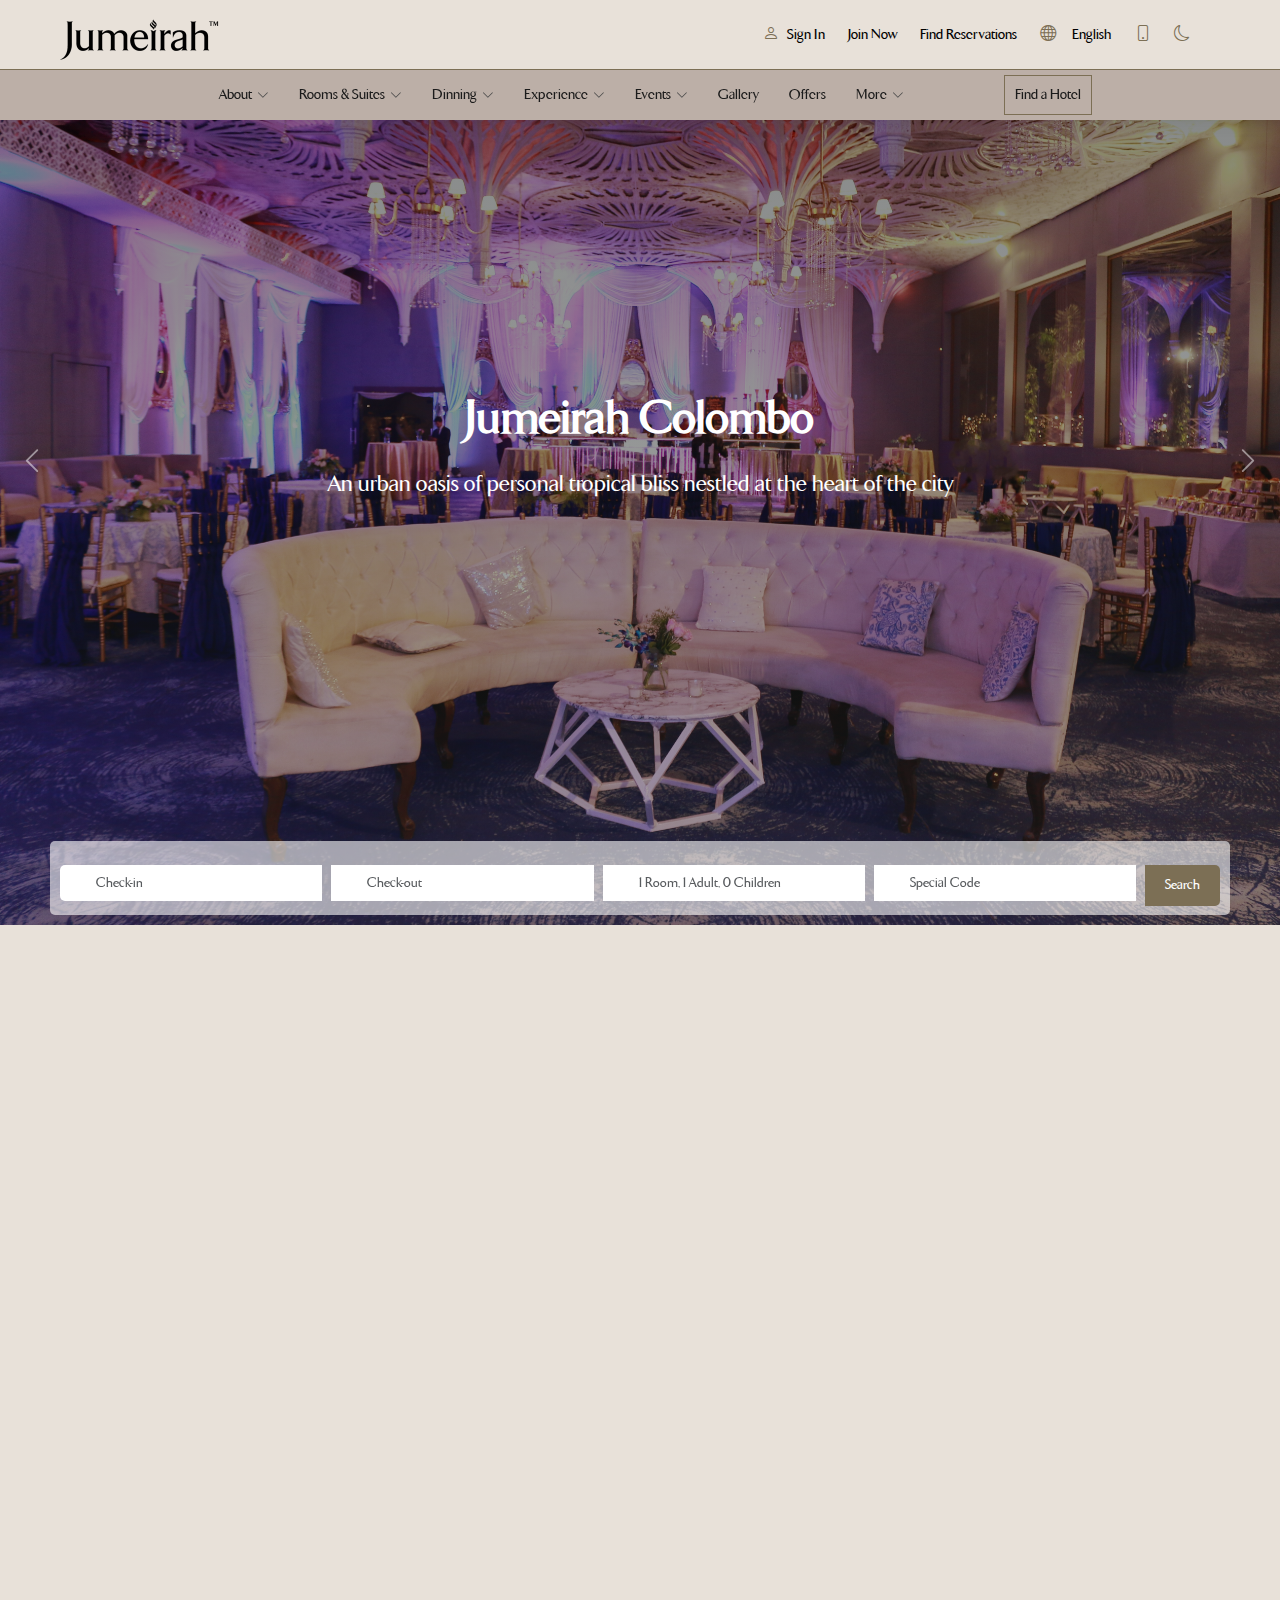
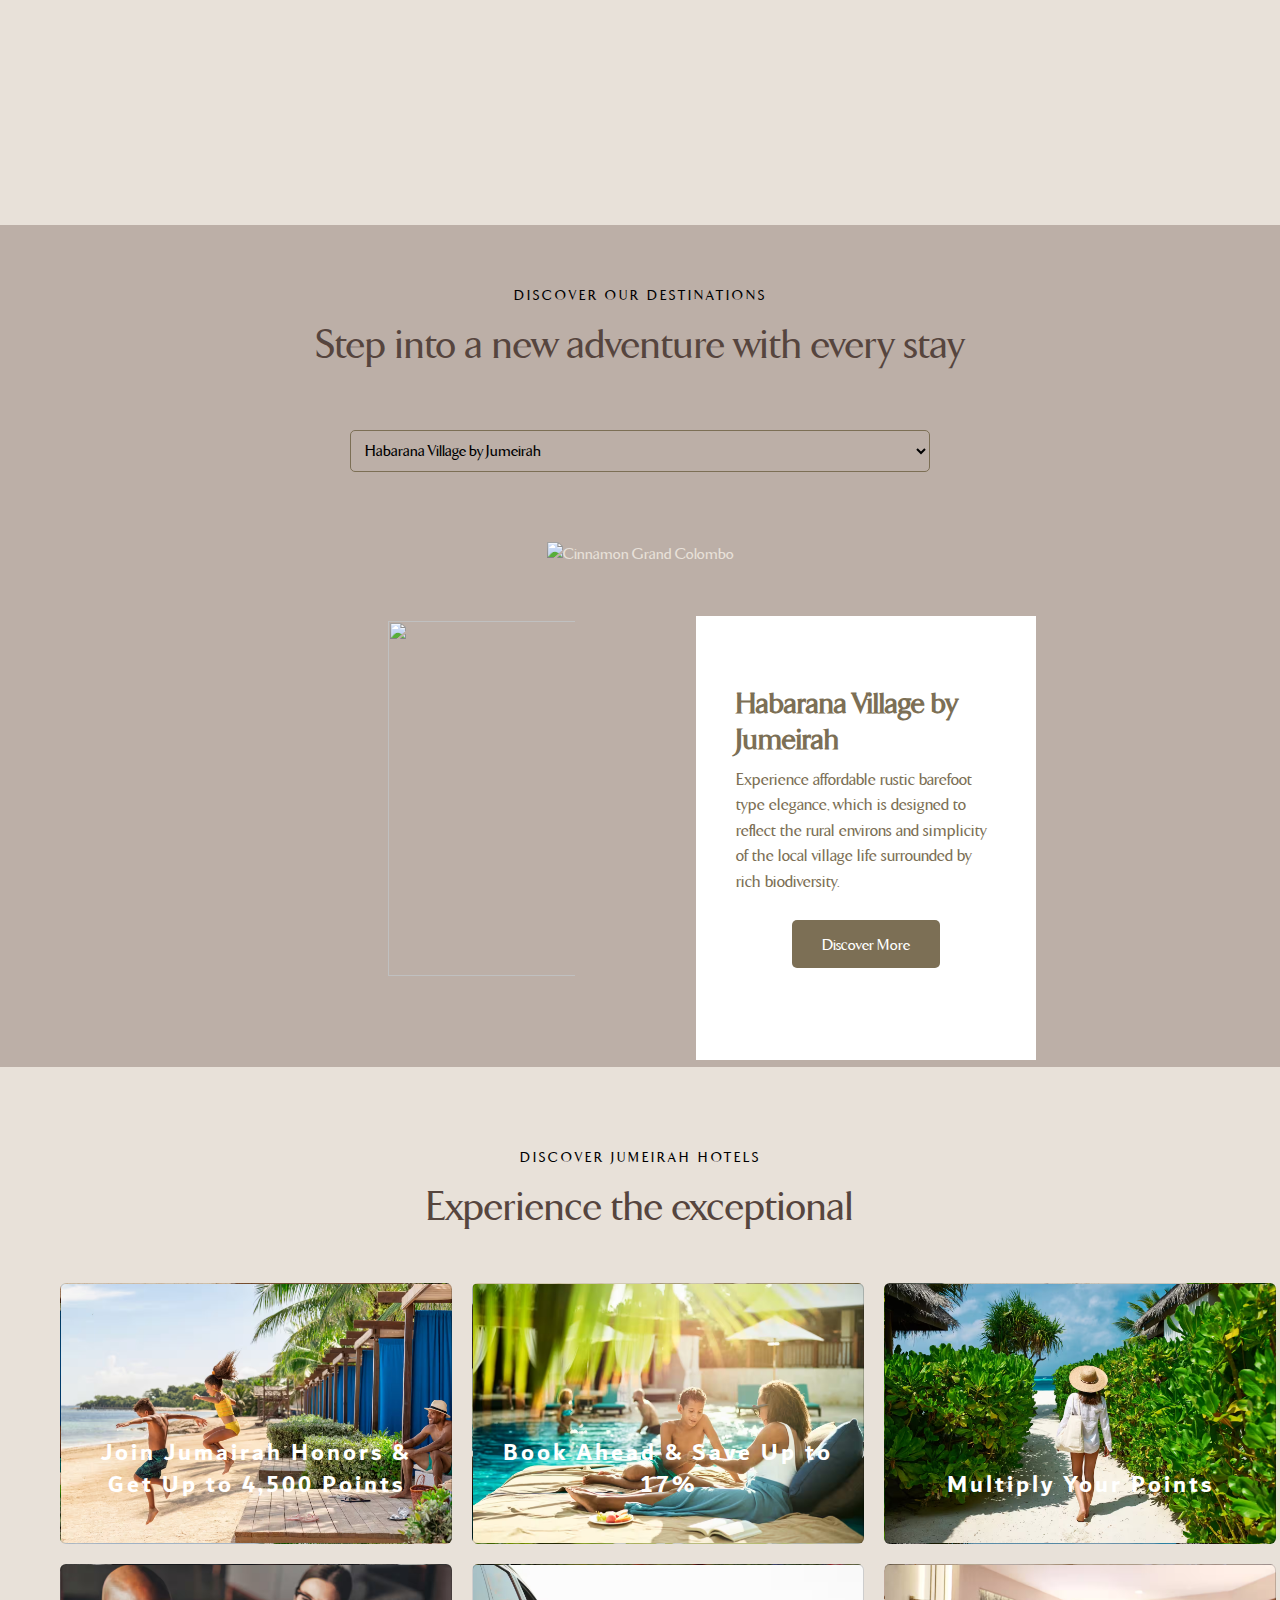
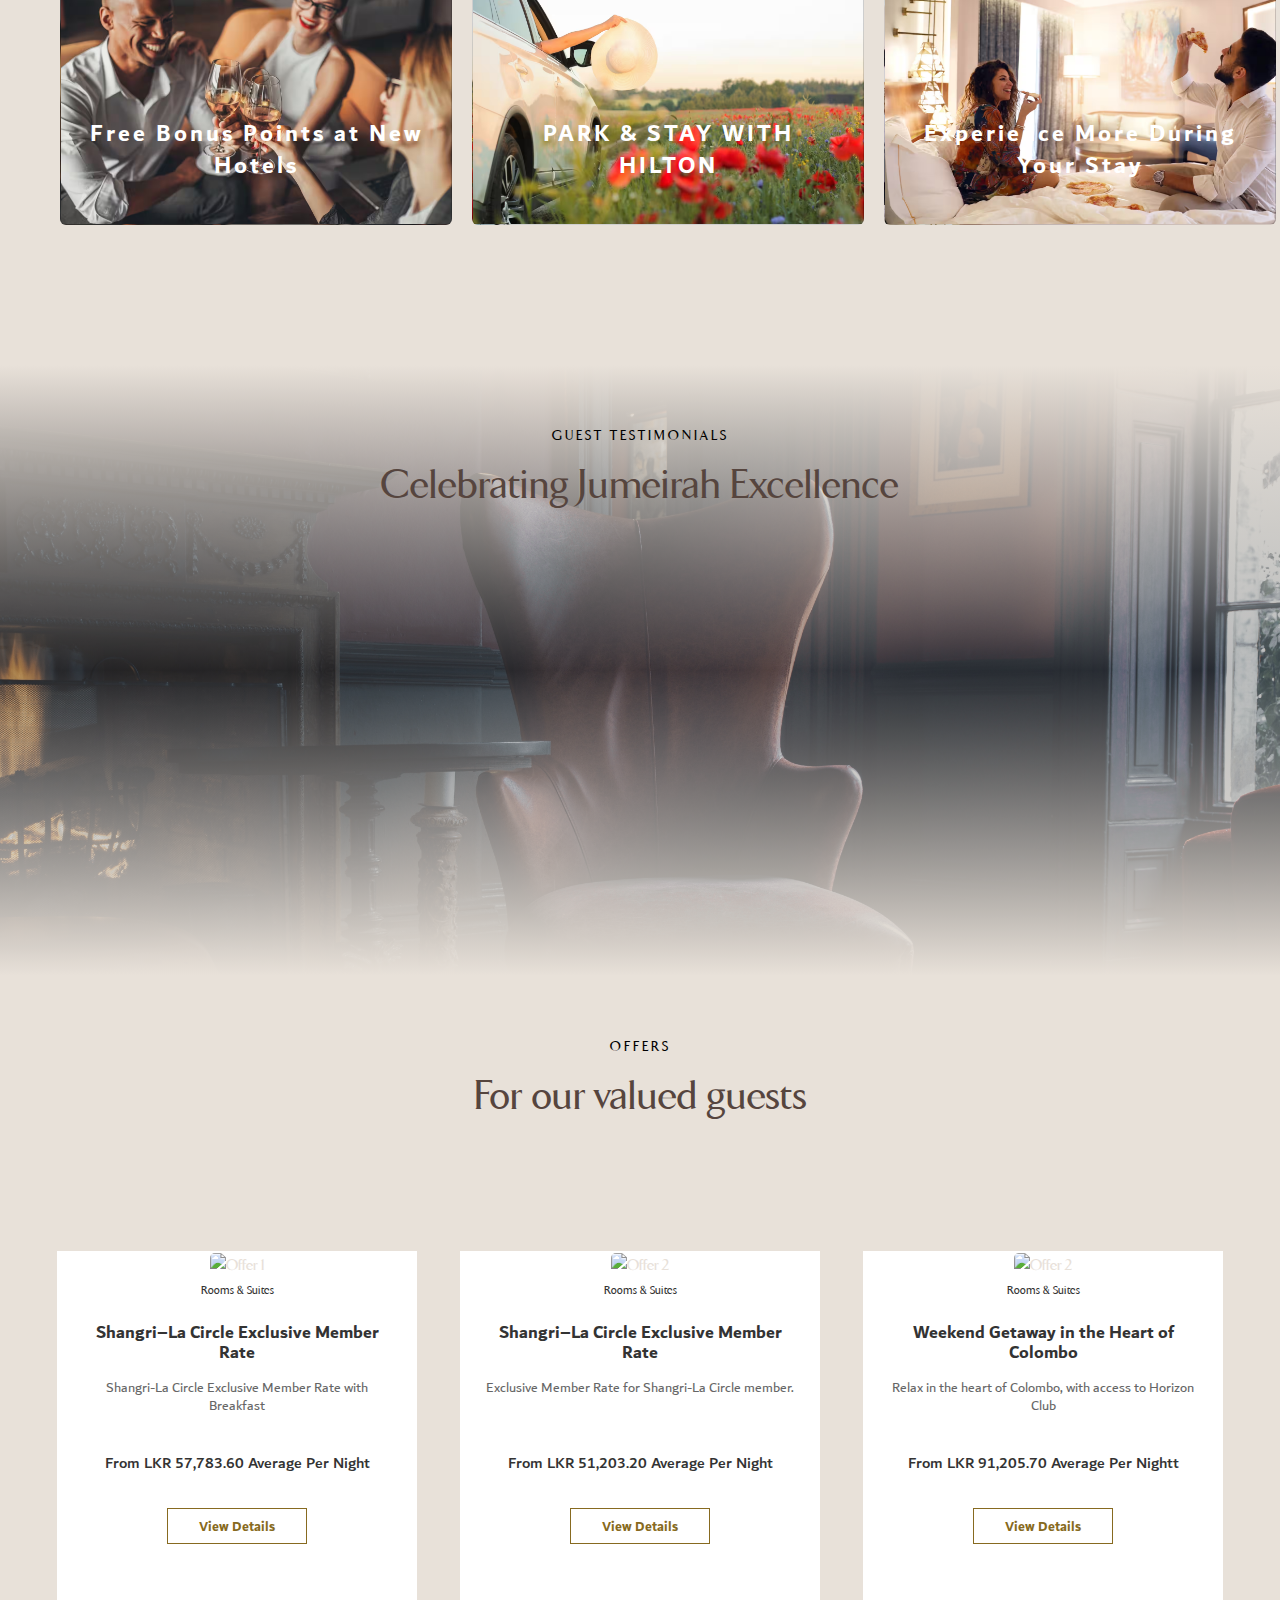
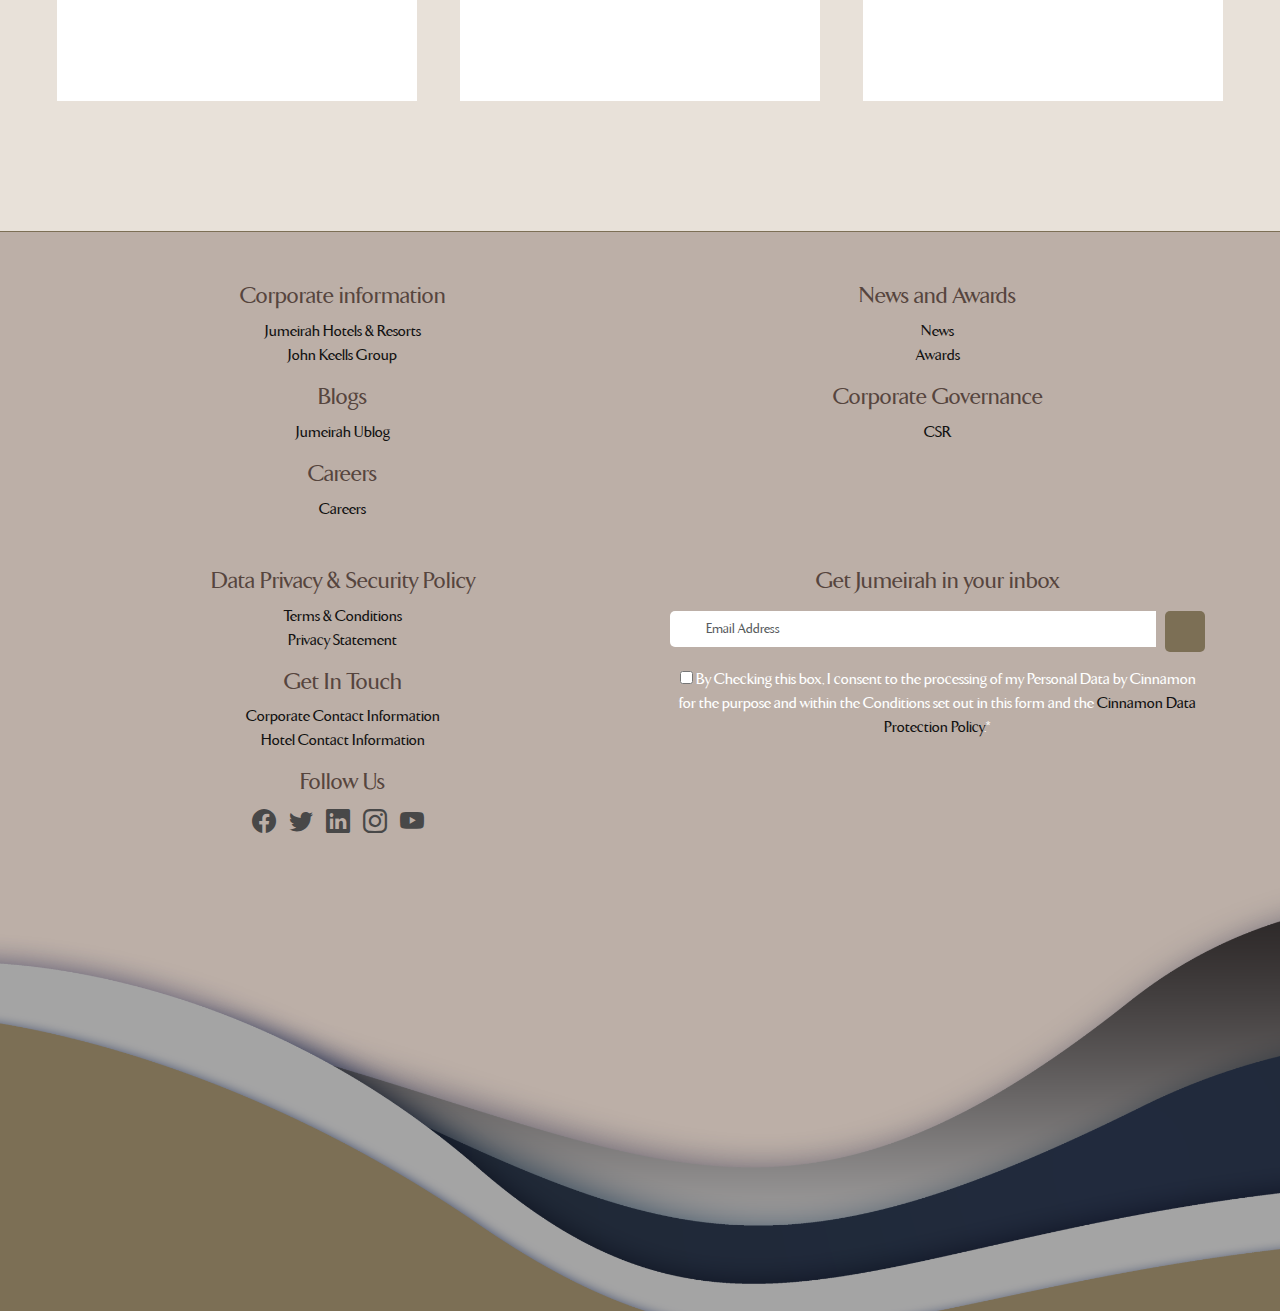
==== index.html @ ce2b1442 "add files" ====
<!DOCTYPE html>
<html lang="en">

<head>
  <meta charset="utf-8">
  <meta content="width=device-width, initial-scale=1.0" name="viewport">

  <title>Jumeira | Luxury Hotel</title>
  

 
  <link href="assets/img/favicon.png" rel="icon-jumeirah">
  

  <!-- Fonts -->
  <link href="https://fonts.googleapis.com/css?family=Open+Sans:300,300i,400,400i,600,600i,700,700i|Raleway:300,300i,400,400i,600,600i,700,700i,900" rel="stylesheet">

  <!-- CSS Files -->
  <link href="assets/vendor/aos/aos.css" rel="stylesheet">
  <link href="assets/vendor/bootstrap/css/bootstrap.min.css" rel="stylesheet">
  <link href="assets/vendor/bootstrap-icons/bootstrap-icons.css" rel="stylesheet">
  <link href="assets/vendor/boxicons/css/boxicons.min.css" rel="stylesheet">
  <link href="assets/vendor/swiper/swiper-bundle.min.css" rel="stylesheet">

  <!-- Main CSS File -->
  <link href="assets/css/style.css" rel="stylesheet">

  
</head>

<body>

  <!-- ======= Top Bar ======= -->
  <section id="topbar" class="d-flex align-items-center">
    <div class="container d-flex justify-content-center justify-content-md-between">
      <div class="contact-info d-flex align-items-center">
       <a href="index.html" class="image"><img src="assets/img/logo.png" alt="" class="img-fluid"></a>
        
      </div>
      <div class="nav-links ">
        <a href="#" class="signin"><i class="bi bi-person"></i>&nbsp;Sign In</a>
        <a href="#" class="join">Join Now</a>
        <a href="#" class="find">Find Reservations</a>
        <a href="#" class="english"><i class="bi bi-globe"></i>&nbsp;&nbsp;English</a>
        <a href="#" class="english"><i class="bi bi-phone"></i></a>
        <a href="../Xiteb task/black/index.html" class="night-theme"><i class="bi bi-moon"></i></a>
      </div>
    </div>
  </section>



  <!-- ======= Header ======= -->
  <header id="header" class="d-flex align-items-center">
    <div class="container d-flex align-items-center">
      <nav id="navbar" class="navbar">
        <ul>
          <li class="dropdown"><a href="#"><span>About</span> <i class="bi bi-chevron-down"></i></a>
            <ul>
              <li><a href="#">Overview</a></li>
              <li><a href="#">Explore Colombo</a></li>
              <li><a href="#">Services & Facilities</a></li>
              <li><a href="#">Map & Directions</a></li>
              
            </ul></li>
           
            <li class="dropdown"><a href="#"><span>Rooms & Suites</span> <i class="bi bi-chevron-down"></i></a>
              <ul>
                <li><a href="#">Deluxe Lake View</a></li>
                <li><a href="#">Deluxe Ocean View</a></li>
                <li><a href="#">Premier Balcony</a></li>
                <li><a href="#">Deluxe Lake View</a></li>
                <li><a href="#">Executive Suites</a></li>
                <li><a href="#">Specialty Suites</a></li>
                
              </ul></li>
            <li class="dropdown"><a href="#"><span>Dinning</span> <i class="bi bi-chevron-down"></i></a>
                <ul>
                  <li><a href="#">Cake Temptations by Shangri-La Colombo</a></li>
                  <li><a href="#">Shang Palace</a></li>
                  <li><a href="#">Capital Bar & Grill</a></li>
                  <li><a href="#">Central café</a></li>
                  <li><a href="#">Sapphyr Lounge</a></li>
                </ul></li>
              <li class="dropdown"><a href="#"><span>Experience</span> <i class="bi bi-chevron-down"></i></a>
                  <ul>
                    <li><a href="#"> Overview</a></li>
                    <li><a href="#">Adventure Zone</a></li>
                    <li><a href="#">Celebrations</a></li>
                    <li><a href="#">Health Club</a></li>
                    <li><a href="#">Chi, The Spa</a></li>
                  </ul></li>
                <li class="dropdown"><a href="#"><span>Events</span> <i class="bi bi-chevron-down"></i></a>
                    <ul>
                      <li><a href="#">Overview</a></li>
                      <li><a href="#">Experience It</a></li>
                      <li><a href="#">Outside Catering</a></li>
                      <li><a href="#"> Request For Proposal</a></li>
                      <li><a href="#">  Coworking Space</a></li>
                    </ul></li>
                <li><a class="nav-link" href="#">Gallery</a></li>
                <li><a class="nav-link" href="#">Offers</a></li>
                <li class="dropdown"><a href="#"><span>More</span> <i class="bi bi-chevron-down"></i></a>
                    <ul>
                     <li><a href="#">Apartments</a></li>
                     <li><a href="#">Learn more</a></li>
                     
                </ul></li>
          
            <li><a class="button">Find a Hotel</a></li>
          
          
        
        <i class="bi bi-list mobile-nav-toggle"></i>
      </nav>
      <!-- .navbar -->
     
    </div>
  </header><!-- End Header -->

  <!-- ======= Hero Section ======= -->
  <section id="hero">
    <div class="hero-container">
      <div id="heroCarousel" class="carousel slide carousel-fade" data-bs-ride="carousel" data-bs-interval="5000">

        <ol class="carousel-indicators" id="hero-carousel-indicators"></ol>

        <div class="carousel-inner" role="listbox">

          <!-- Slide 1 -->
          <div class="carousel-item active" style="background-image: url('assets/img/slide/slide-1.jpg');">
            <div class="carousel-container">
              <div class="carousel-content container">
                <h2 class="animate__animated animate__fadeInDown">Jumeirah Colombo <br> <span>An urban oasis of personal tropical bliss nestled at the heart of the city</span></h2>
              
              </div>
            </div>
          </div>

          <!-- Slide 2 -->
          <div class="carousel-item" style="background-image: url('assets/img/slide/slide-2.jpg');">
            <div class="carousel-container">
              <div class="carousel-content container">
                <h2 class="animate__animated animate__fadeInDown">Rooms & Suites</h2>
                
                
              
              </div>
            </div>
          </div>

          <!-- Slide 3 -->
          <div class="carousel-item" style="background-image: url('assets/img/slide/slide-3.jpg');">
            <div class="carousel-container">
              <div class="carousel-content container">
                <h2 class="animate__animated animate__fadeInDown">Jumeirah Palace</h2>
              
               
              </div>
            </div>
          </div>
          <!-- Search Availability Form -->
          <div class="search-form-container">
            <form id="search-form" action="#" method="GET">
              <div class="input-group date" data-provide="datepicker">
                
                <input type="text" class="form-control" placeholder="Check-in">
                <input type="text" class="form-control" placeholder="Check-out">
                <input type="text" class="form-control" placeholder="1 Room, 1 Adult, 0 Children">
                <input type="text" class="form-control" placeholder="Special Code">
                <button type="submit" class="btn btn-primary">Search</button>
              </div>
            </form>
          </div>
        </div>



        <a class="carousel-control-prev" href="#heroCarousel" role="button" data-bs-slide="prev">
          <span class="carousel-control-prev-icon bi bi-chevron-left" aria-hidden="true"></span>
        </a>
        <a class="carousel-control-next" href="#heroCarousel" role="button" data-bs-slide="next">
          <span class="carousel-control-next-icon bi bi-chevron-right" aria-hidden="true"></span>
        </a>
        
      </div>
    </div>
  </section><!-- End Hero -->

  <main id="main">





<!-- ======= About Section ======= -->
<section id="about" class="about">

  <div class="container" data-aos="fade-up">
    <div class="row gx-0">

      <div class="col-lg-6 d-flex flex-column justify-content-center" data-aos="fade-up" data-aos-delay="200">
        <div class="content">
          <h3>WELCOME TO JUMEIRAH</h3>
          <h2 class="hello">Redifining Luxury</h2>
          <p>We’re leading luxury travel to something more emotional and inspiring. With our world-class hospitality and bold creative flair, we create moments that stay with our guests for years to come.</p>
        </div>
      </div>

      <div class="col-lg-6 d-flex justify-content-center align-items-center">
        <div class="slider-container">
          <div class="slider">
            <img src="../Xiteb task/assets/img/abslide1.avif" alt="Image 1">
            <img src="../Xiteb task/assets/img/abslide2.avif" alt="Image 2">
            <img src="../Xiteb task/assets/img/abslide3.avif" alt="Image 3">
          </div>
          <div class="slider-controls">
            <button class="prev-button"></button>
            <button class="next-button"></button>
          </div>
        </div>
      </div>
      
    </div>
  </div>
</section>

    


<!-- ======= Destination Section ======= -->
<section id="destination" class="destination">
      <div class="container our-destination">
        <div class="section-title">
          <h3>DISCOVER OUR DESTINATIONS</h3>
          <h2 class="aos-init aos-animate" data-aos="img-animation" data-aos-duration="1500">Step into a new adventure with every stay</h2>
        </div>
        <div class="row">
          
            <div class="select-hotel">
              <select id="select-hotel-dd" class="selectpicker">
                <option value="hotel-1">Habarana Village by Jumeirah</option>
                <option value="hotel-2">Jumeirah Dhonveli Maldives</option>
                <option value="hotel-3">Jumeirah Grand Maldives</option>
                <option value="hotel-4">Jumeirah Citadel Kandy</option>
                <option value="hotel-5">Jumeirah Lakeside Colombo</option>
              </select>
            </div>
          </div>
        </div>
      </div>
        
      <div class="destination-box MB30">

        
        <div class="destination-content" id="hotel-1-content" style="display: block">
          <div class="image-container">
            <img class="map" src="../Xiteb task/assets/img/srilanka.png">
            <img class="hotel-image" src="../Xiteb task/assets/img/h.jpg" alt="Cinnamon Grand Colombo">
            <div class="destination-card">
              <h5>Habarana Village by Jumeirah</h5>
              <p>Experience affordable rustic barefoot type elegance, which is designed to reflect the rural environs and simplicity of the local village life surrounded by rich biodiversity.</p>
              <a class="btn btn-default" href="https://www.cinnamonhotels.com/cinnamongrandcolombo">Discover More</a>
            </div>
          </div>
        </div>
        
        <div class="destination-content" id="hotel-2-content">
          <div class="image-container">
            <img class="map" src="../Xiteb task/assets/img/maldives.png">
            <img class="hotel-image" src="../Xiteb task/assets/img/h2.jpg" alt="Cinnamon Grand Colombo">
            <div class="destination-card">
              <h5>Jumeirah Dhonveli Maldives</h5>
              <p>Dive into the most candid experience with the ocean at our house reef with an awe-inspiring diversity of underwater life.</p>
              <a class="btn btn-default" href="https://www.cinnamonhotels.com/cinnamongrandcolombo">Discover More</a>
            </div>
          </div>
        </div>
        
        
       
        <div class="destination-content" id="hotel-3-content">
          <div class="image-container">
            <img class="map" src="../Xiteb task/assets/img/maldives.png">
            <img class="hotel-image" src="../Xiteb task/assets/img/h1.jpg" alt="Cinnamon Grand Colombo">
            <div class="destination-card">
              <h5>Jumeirah Grand Maldives</h5>
              <p>Discover pure serenity in the Maldives at Jumeirah Grand. Indulge in world-class spa treatments and relish gourmet cuisine amid breathtaking landscapes.</p>
              <a class="btn btn-default" href="https://www.cinnamonhotels.com/cinnamongrandcolombo">Discover More</a>
            </div>
          </div>
        </div>
          
        <div class="destination-content" id="hotel-4-content">
          <div class="image-container">
            <img class="map" src="../Xiteb task/assets/img/srilanka.png">
            <img class="hotel-image" src="../Xiteb task/assets/img/h3.jpg" alt="Cinnamon Grand Colombo">
            <div class="destination-card">
              <h5>Jumeirah Citadel Kandy</h5>
              <p> Step back in time at Jumeirah Citadel Kandy, Sri Lanka. Experience regal elegance in the heart of the ancient city, surrounded by lush landscapes.</p>
              <a class="btn btn-default" href="https://www.cinnamonhotels.com/cinnamongrandcolombo">Discover More</a>
            </div>
          </div>
        </div>
          
        <div class="destination-content" id="hotel-5-content">
          <div class="image-container">
            <img class="map" src="../Xiteb task/assets/img/srilanka.png">
            <img class="hotel-image" src="../Xiteb task/assets/img/h5.jpg" alt="Cinnamon Grand Colombo">
            <div class="destination-card">
              <h5>Jumeirah Lakeside Colombo</h5>
              <p> Experience contemporary luxury in Colombo at Jumeirah Lakeside. A fusion of modernity and Sri Lankan charm awaits, with panoramic lake views.</p>
              <a class="btn btn-default" href="https://www.cinnamonhotels.com/cinnamongrandcolombo">Discover More</a>
            </div>
          </div>
        </div>
    

    


    <!-- ======= Experience Section ======= -->
    <section class="summertime-section">
      <div class="container">
        <div class="section-title">
          <h3>DISCOVER JUMEIRAH HOTELS</h3>
        <h2 class="aos-init aos-animate" data-aos="img-animation" data-aos-duration="1500">Experience the exceptional</h2>
          <div class="summer-grid">
              <div class="card card1">
                  <div class="card-content">
                    <h3 class="summer-title">Join Jumairah Honors & Get Up to 4,500 Points</h3>
                  </div>
              </div>

              <div class="card card2">
                <div class="card-content">
                  <h3 class="summer-title">Book Ahead & Save Up to 17%</h3>
                </div>
            </div>

            <div class="card card3">
              <div class="card-content">
                <h3 class="summer-title">Multiply Your Points</h3>
              </div>
          </div>

          <div class="card card4">
            <div class="card-content">
              <h3 class="summer-title">Free Bonus Points at New Hotels</h3>
            </div>
        </div>

        <div class="card card5">
          <div class="card-content">
            <h3 class="summer-title">PARK & STAY WITH HILTON</h3>
          </div>
      </div>

      <div class="card card6">
        <div class="card-content">
          <h3 class="summer-title">Experience More During Your Stay</h3>
        </div>
    </div>
  </div>
      </div>
  </section>
  <!-- End Experience Section -->

 <!-- Testimonial Section -->
  <section id="testimonials" class="testimonials">
    <div class="container position-relative">
      <div class="section-title">
        <h3> GUEST TESTIMONIALS</h3>
        <h2 class="aos-init aos-animate" data-aos="img-animation" data-aos-duration="1500">Celebrating Jumeirah Excellence</h2>
      </div>
      <div class="testimonials-slider swiper" data-aos="fade-up" data-aos-delay="100">
        <div class="swiper-wrapper">

          <div class="swiper-slide">
            <div class="testimonial-item">
              <p>
                <i class="bx bxs-quote-alt-left quote-icon-left"></i>
                My partner and I chose Jumeirah Hotel in the Maldives for a romantic escape, and it was pure bliss. The overwater villas provided the perfect setting for intimacy and relaxation. We spent our days snorkeling among vibrant coral reefs and our evenings stargazing from our private deck.

                The resort's attention to detail was exceptional. From surprise champagne and chocolates in our villa to private beachside dinners, every moment was infused with romance. The staff's warm and discreet service ensured we felt completely pampered.
                
                Jumeirah Hotel in the Maldives is a sanctuary for couples in love. We left with cherished memories and a promise to return.
                <i class="bx bxs-quote-alt-right quote-icon-right"></i>
              </p>
              <h3>Sarah Anderson </h3>
            </div>
          </div><!-- End testimonial item -->

          <div class="swiper-slide">
            <div class="testimonial-item">
              <p>
                <i class="bx bxs-quote-alt-left quote-icon-left"></i>
                My stay at Jumeirah Hotel in Sri Lanka was an unparalleled tropical experience. Nestled along the pristine Sri Lankan coastline, the hotel's lush gardens and expansive beachfront create an oasis of natural beauty. What truly sets this hotel apart is the genuine warmth of the staff, who embody Sri Lanka's renowned hospitality.
                From sunrise yoga on the beach to sunset cocktails on the terrace, every moment was filled with wonder. The rooms are elegantly appointed, offering a perfect blend of comfort and luxury. Dining here was a revelation; the culinary team skillfully incorporated local flavors into each dish, making every meal a delightful journey through Sri Lankan cuisine.
                I left Jumeirah Hotel with a sense of tranquility and rejuvenation, promising myself a return to this hidden gem. Whether you seek adventure or relaxation, this hotel in Sri Lanka has it all.
                <i class="bx bxs-quote-alt-right quote-icon-right"></i>
              </p>
              <h3>David Patel  </h3>
            </div>
          </div><!-- End testimonial item -->


          <div class="swiper-slide">
            <div class="testimonial-item">
              <p>
                <i class="bx bxs-quote-alt-left quote-icon-left"></i>
                My recent stay at Jumeirah Hotel in Sri Lanka was an epicurean delight with breathtaking ocean views. Dining here was a revelation for my taste buds. The culinary team masterfully crafted dishes that showcased the freshest seafood and vibrant local flavors.
                Whether it was the fragrant spices of a traditional Sri Lankan curry or the exquisite sushi platters, each meal was a culinary journey. The backdrop of the endless ocean views from the restaurant windows only enhanced the experience.
                Jumeirah Hotel in Sri Lanka truly redefines fine dining. It's a place where gastronomy meets natural beauty, and I can't wait to return for another delectable adventure.
                <i class="bx bxs-quote-alt-right quote-icon-right"></i>
              </p>
              <h3>Emily Williams </h3>
            </div>
          </div><!-- End testimonial item -->


          <div class="swiper-slide">
            <div class="testimonial-item">
              <p>
                <i class="bx bxs-quote-alt-left quote-icon-left"></i>
                Jumeirah Hotel in the Maldives is a sanctuary of tranquility. From the moment I arrived, the serene atmosphere and breathtaking natural beauty washed away all my stress. The overwater accommodations, surrounded by the gentle lull of the ocean, provided a sense of complete relaxation.

                The spa treatments were a highlight of my stay. They offered a perfect balance of traditional and modern therapies, leaving me rejuvenated and refreshed. The attentive staff ensured my every need was met.
                
                If you seek a place to disconnect from the world and reconnect with yourself, Jumeirah Hotel in the Maldives is the ultimate destination.
                <i class="bx bxs-quote-alt-right quote-icon-right"></i>
              </p>
              <h3>Michael Johnson</h3>
            </div>
          </div><!-- End testimonial item -->


          <div class="swiper-slide">
            <div class="testimonial-item">
              <p>
                <i class="bx bxs-quote-alt-left quote-icon-left"></i>
                Choosing Jumeirah Hotel in Sri Lanka as our wedding venue was the best decision we ever made. The hotel's stunning beachfront served as the most picturesque backdrop for our ceremony, and the event planning team executed every detail flawlessly.

                Our guests were in awe of the breathtaking setting and the impeccable service. From the exquisite floral arrangements to the delectable wedding banquet, everything was beyond our wildest dreams. It was a wedding for the ages, and we'll forever cherish the memories created at Jumeirah Hotel.

                If you're planning a destination wedding that combines natural beauty with luxury and professionalism, Jumeirah Hotel in Sri Lanka is the perfect choice. Our special day was truly unforgettable, and we owe it all to this remarkable venu
                <i class="bx bxs-quote-alt-right quote-icon-right"></i>
              </p>
              <h3>Olivia Davis </h3>
            </div>
          </div><!-- End testimonial item -->


        </div>
        <div class="swiper-pagination"></div>
      </div>

    </div>
  </section><!-- End Testimonials Section -->
 

    <!-- offers Section -->
<section class="offers" id="offers">
  <div class="section-title">
    <h3>OFFERS</h3>
    <h2 class="aos-init aos-animate" data-aos="img-animation" data-aos-duration="1500">For our valued guests</h2>
  </div>
     <div class="offers-section">
      <div class="offer-card">
        <img src="../Xiteb task/assets/img/offer1.jpg" alt="Offer 1" class="offer-image">
        <div class="content-container">
        <div class="offer-small-title">Rooms & Suites</div>
        <div class="offer-title">Shangri–La Circle Exclusive Member Rate<br> with Breakfast</div>
        <div class="offer-description">Shangri-La Circle Exclusive Member Rate with Breakfast</div>
        <div class="offer-price">From LKR 57,783.60 Average Per Night</div>
        <a href="#" class="offer-link">View Details</a>
      </div>
      </div>

    <div class="offer-card">
      <img src="../Xiteb task/assets/img/offer2.jpg" alt="Offer 2" class="offer-image">
      <div class="content-container">
      <div class="offer-small-title">Rooms & Suites</div>
      <div class="offer-title">Shangri–La Circle Exclusive Member Rate</div>
        <div class="offer-description">Exclusive Member Rate for Shangri-La Circle member.</div>
        <div class="offer-price">From LKR 51,203.20 Average Per Night</div>
        <a href="#" class="offer-link">View Details</a>
      </div>
    </div>

    <div class="offer-card">
      <img src="../Xiteb task/assets/img/offer4.jpg" alt="Offer 2" class="offer-image">
      <div class="content-container"> 
      <div class="offer-small-title">Rooms & Suites</div>
      <div class="offer-title">Weekend Getaway in the Heart of Colombo</div>
        <div class="offer-description">Relax in the heart of Colombo, with access to Horizon Club</div>
        <div class="offer-price">From LKR 91,205.70 Average Per Nightt</div>
        <a href="#" class="offer-link">View Details</a>
    </div>
    </div>
    <!-- Add more offer cards here -->
  </div>
  </section>
  
  
  <footer class="footer" id="footer">
    <div class="full-width">
    <div class="footer-bg"></div>
   
    <div class="container">
      <div class="col-md-3">
  
     <h4 data-target="#corpInfo">Corporate information</h4>
          <ul class="list" id="corpInfo">
         <li><a href="">Jumeirah Hotels &amp; Resorts</a></li>
        <li><a href="" target="_blank" rel="noopener noreferrer">John Keells Group</a></li>
        </ul>
        
    
      <h4 data-target="#leaderTeam">Blogs</h4>
          <ul class="list" id="leaderTeam">
      <li><a href="" target="_blank" rel="noopener noreferrer">Jumeirah Ublog</a></li>
          </ul>
        
   
       <h4 data-target="#CareersFooter">Careers</h4>
          <ul class="list" id="CareersFooter">
         <li><a href="">Careers</a></li>
         </ul>
        
  
      </div>
      <div class="col-md-3">
  

       <h4 data-target="#CareersFooter">News and Awards</h4>
          <ul class="list" id="CareersFooter">
              <li><a href="">News</a></li>
               <li><a href="">Awards</a></li>
          </ul>
        
     
  
        <h4 data-target="#corporateGov">Corporate Governance</h4>
        <ul class="list" id="corporateGov">
                <li><a href="">CSR</a></li>
          </ul>
        
  
      </div>
      <div class="col-md-6">
  
    
  
     <h4 data-target="#corporateGov">Data Privacy &amp; Security Policy</h4>
          <ul class="list" id="corporateGov">
         <li><a href="">Terms &amp; Conditions</a></li>
         <li><a href="">Privacy Statement</a></li>
         </ul>
        
       
  
      <h4 data-target="#getInTouch">Get In Touch</h4>
          <ul class="list" id="getInTouch">
          <li><a href="">Corporate Contact Information</a></li>
         <li><a href="" target="_blank" rel="noopener noreferrer">Hotel Contact Information</a></li>
         </ul>
        
  
        <h4>Follow Us</h4>
        <ul class="list-inline">
            <li>
                <a target="_blank" rel="noopener noreferrer" href="">
                  <i class="bi bi-facebook"></i></a>
            </li>
            <li>
                <a target="_blank" rel="noopener noreferrer" href="">
                  <i class="bi bi-twitter"></i></a>
            </li>
            <li>
                <a target="_blank" rel="noopener noreferrer" href="">
                  <i class="bi bi-linkedin"></i></a>
            </li>
            <li>
                <a target="_blank" rel="noopener noreferrer" href="">
                  <i class="bi bi-instagram"></i></a>
            </li>
            <li>
                <a target="_blank" rel="noopener noreferrer" href="">
                  <i class="bi bi-youtube"></i></a>
            </li>
        </ul>
  
      </div>
      <div class="col-md-6">
        <h4>Get Jumeirah in your inbox</h4>
        <div class="input-group">
          <input type="text" id="email" class="form-control" placeholder="Email Address">
          <span class="input-group-btn">
            <button class="btn btn-default btn-footer" id="fooSubmit"><span><img src="../Xiteb task/assets/img/arrow-right.svg" height="20" alt=""></span></button>
          </span>
        </div>
  
        <small style="display: none; color: red" id="fooError">testing</small>
  
        <div class="checkbox custCheckbox">
          <label>
            <input id="terms" type="checkbox"> By Checking this box, I consent to the processing of my Personal Data by Cinnamon for the purpose and within the Conditions set out in this form and the <a href="https://www.cinnamonhotels.com/privacy-statement" target="_blank">Cinnamon Data Protection Policy</a>.*
          </label>
          <span class="checkmark"></span>
        </div>
      </div>
    </div>
  </div>
  </footer>
      

    
  </main><!-- End #main -->

  

  <!-- Vendor JS Files -->
  <script src="assets/vendor/purecounter/purecounter_vanilla.js"></script>
  <script src="assets/vendor/aos/aos.js"></script>
  <script src="assets/vendor/bootstrap/js/bootstrap.bundle.min.js"></script>
  <script src="assets/vendor/glightbox/js/glightbox.min.js"></script>
  <script src="assets/vendor/isotope-layout/isotope.pkgd.min.js"></script>
  <script src="assets/vendor/swiper/swiper-bundle.min.js"></script>
  <script src="assets/vendor/php-email-form/validate.js"></script>

  <!-- Template Main JS File -->
  <script src="assets/js/main.js"></script>

</body>

</html>
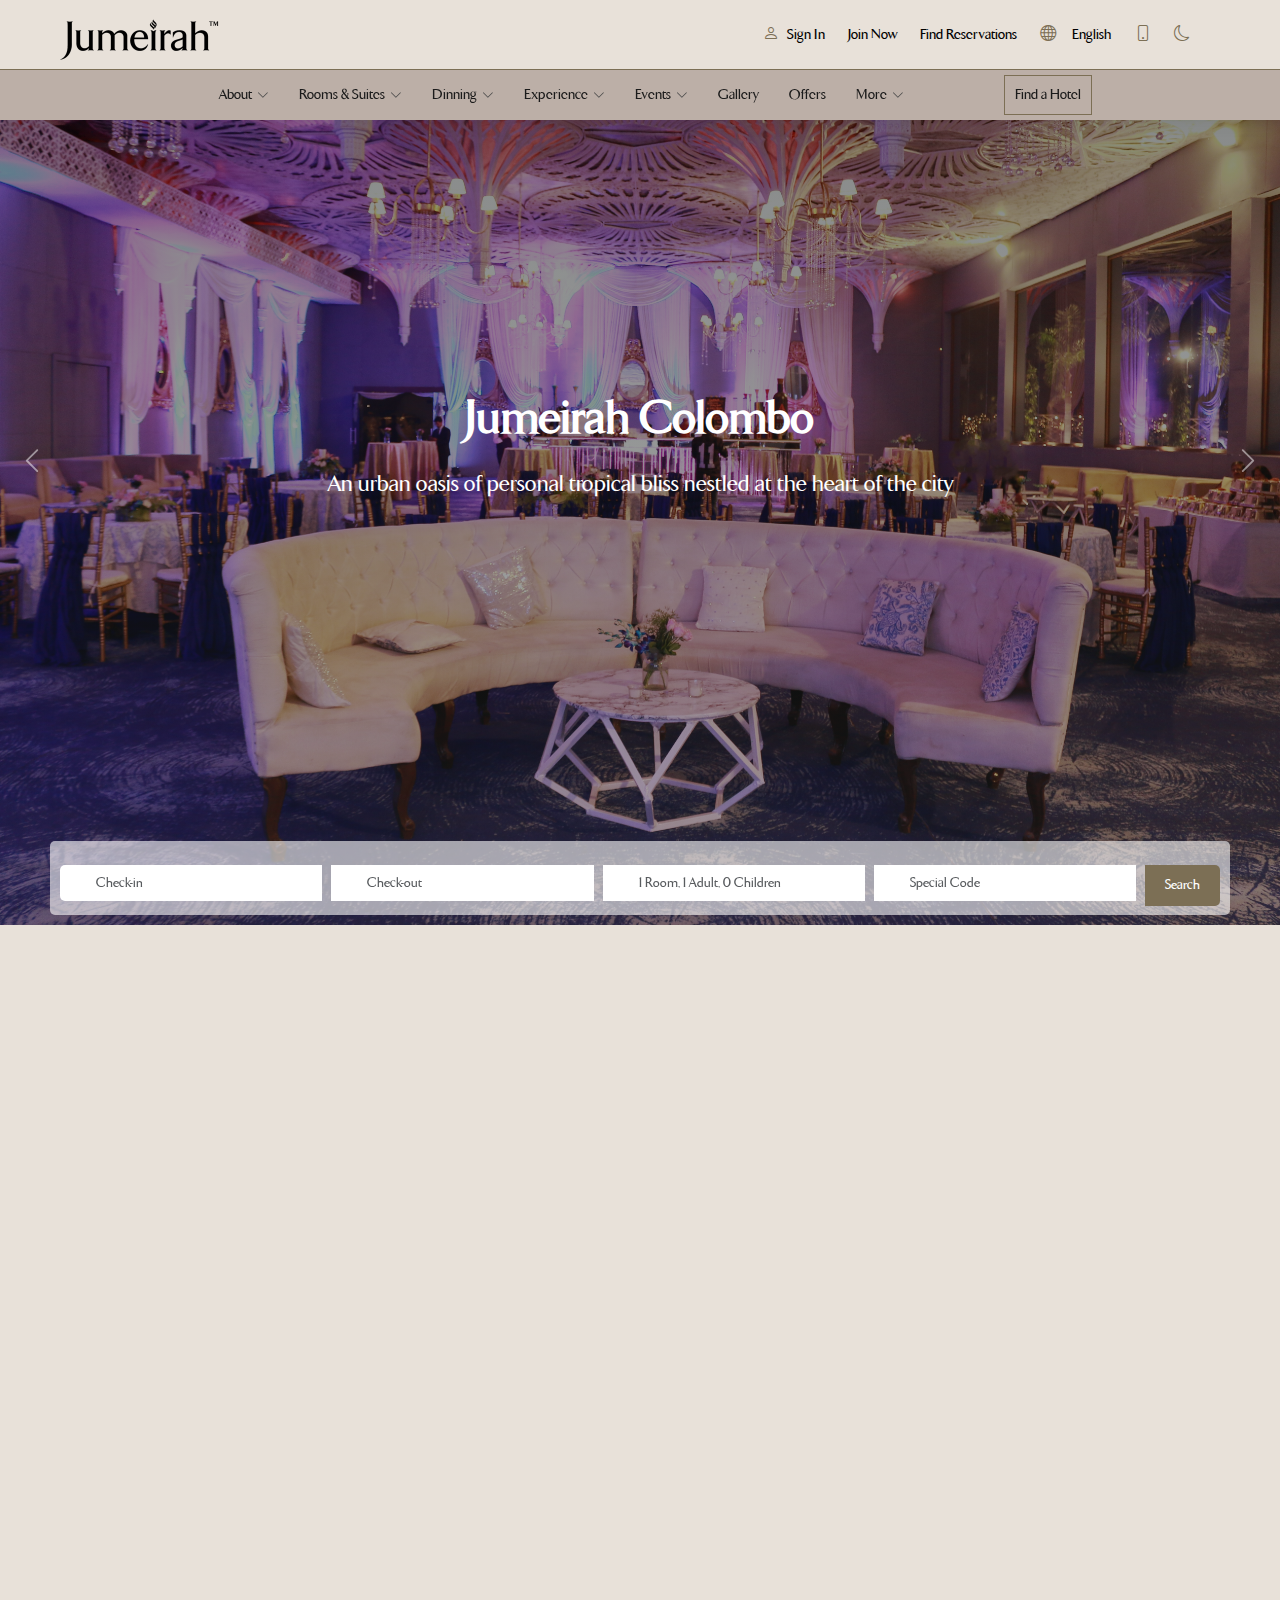
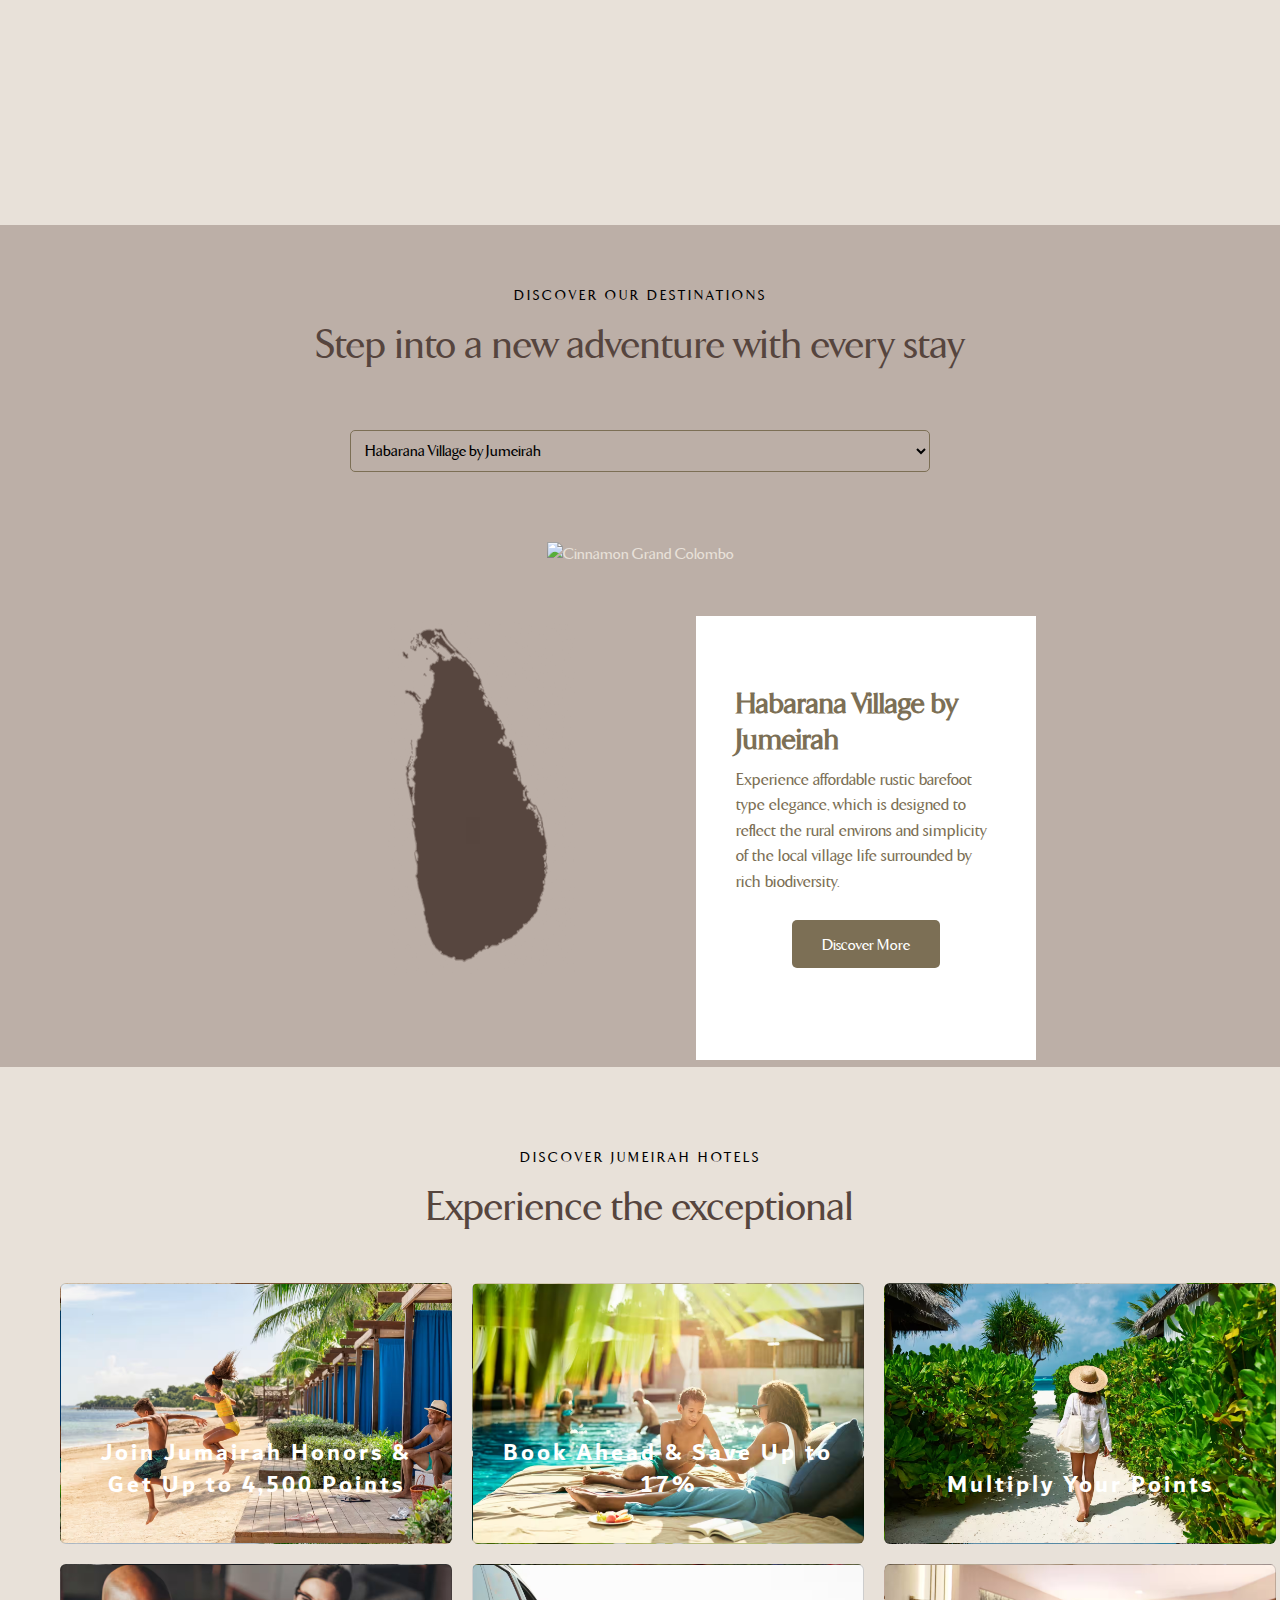
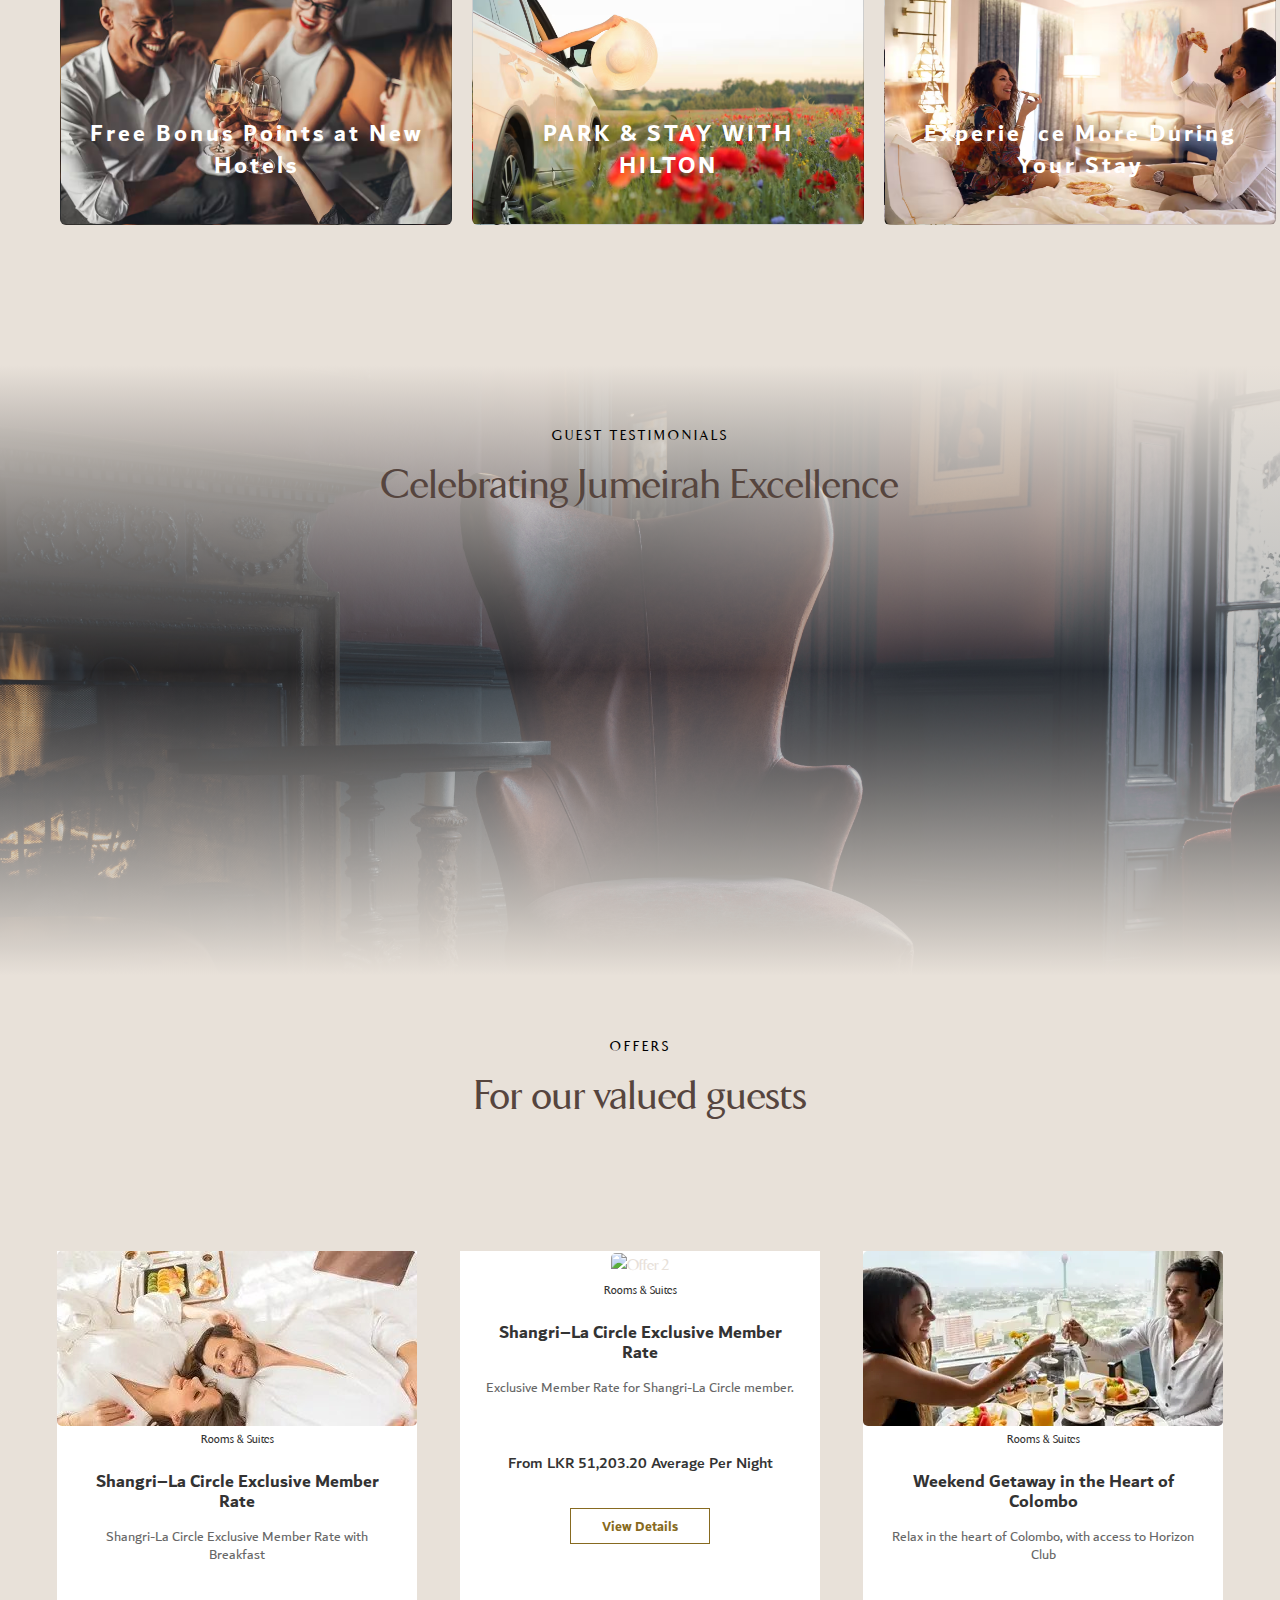
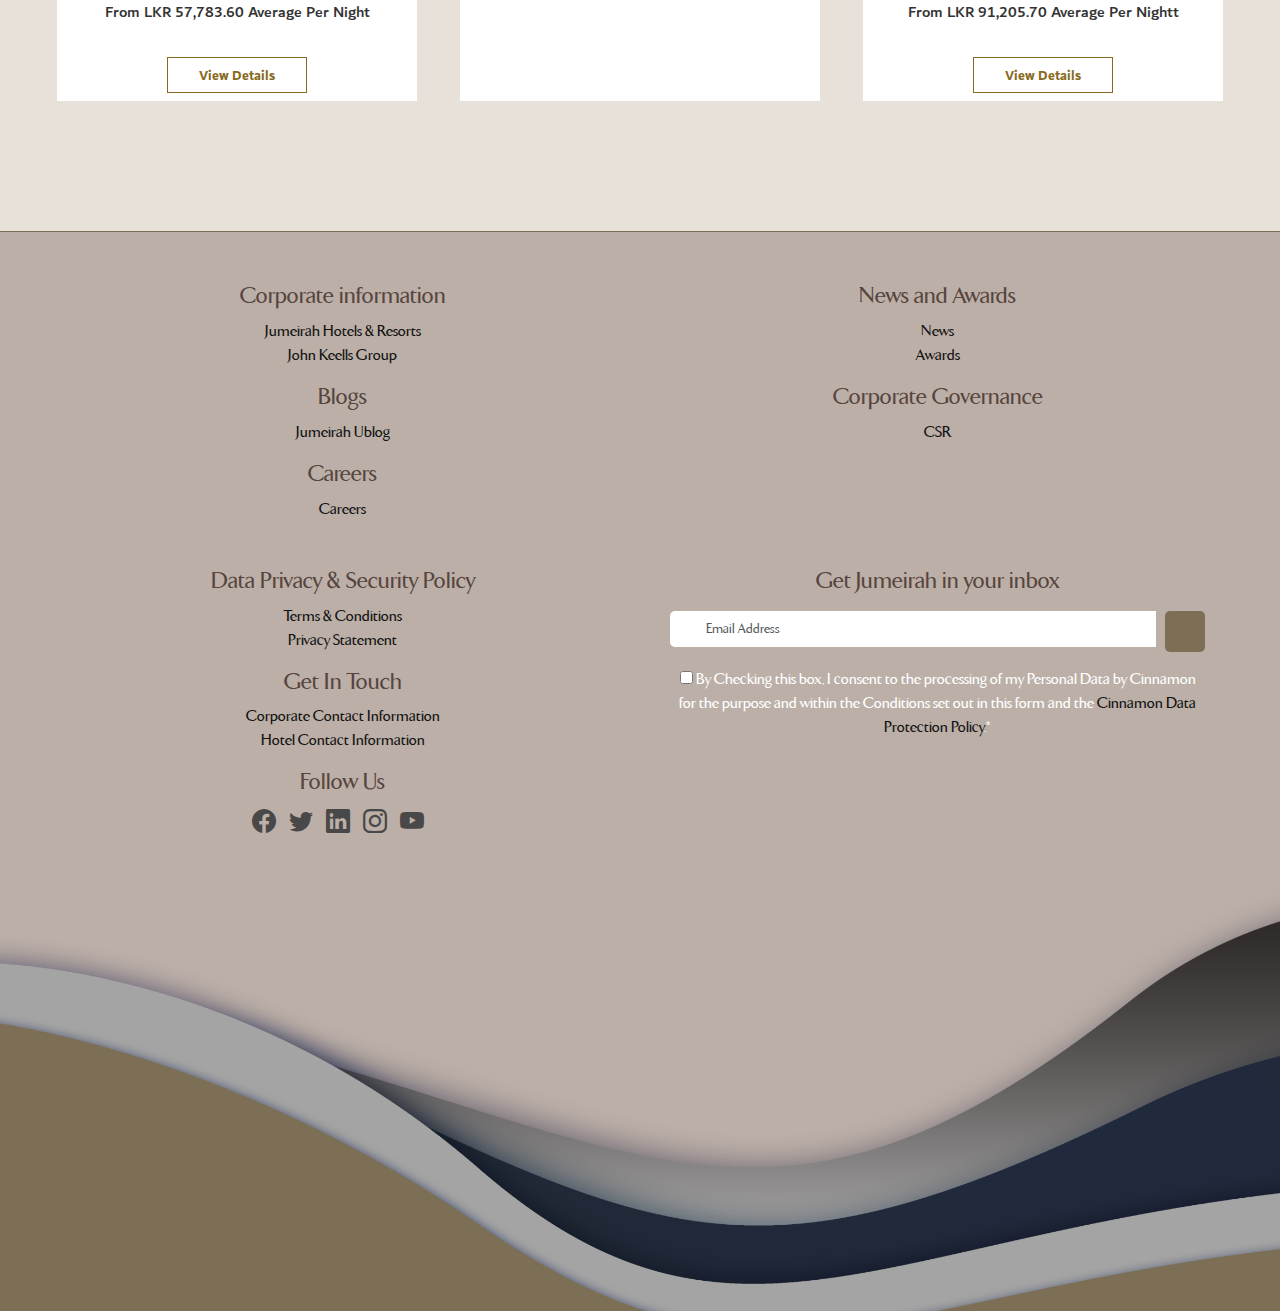
==== commit c5d76277: "index.html" ====
--- a/index.html
+++ b/index.html
@@ -210,9 +210,9 @@
       <div class="col-lg-6 d-flex justify-content-center align-items-center">
         <div class="slider-container">
           <div class="slider">
-            <img src="../Xiteb task/assets/img/abslide1.avif" alt="Image 1">
-            <img src="../Xiteb task/assets/img/abslide2.avif" alt="Image 2">
-            <img src="../Xiteb task/assets/img/abslide3.avif" alt="Image 3">
+            <img src="../assets/img/abslide1.avif" alt="Image 1">
+            <img src="../assets/img/abslide2.avif" alt="Image 2">
+            <img src="../assets/img/abslide3.avif" alt="Image 3">
           </div>
           <div class="slider-controls">
             <button class="prev-button"></button>
@@ -255,8 +255,8 @@
         
         <div class="destination-content" id="hotel-1-content" style="display: block">
           <div class="image-container">
-            <img class="map" src="../Xiteb task/assets/img/srilanka.png">
-            <img class="hotel-image" src="../Xiteb task/assets/img/h.jpg" alt="Cinnamon Grand Colombo">
+            <img class="map" src="../assets/img/srilanka.png">
+            <img class="hotel-image" src="../assets/img/h.jpg" alt="Cinnamon Grand Colombo">
             <div class="destination-card">
               <h5>Habarana Village by Jumeirah</h5>
               <p>Experience affordable rustic barefoot type elegance, which is designed to reflect the rural environs and simplicity of the local village life surrounded by rich biodiversity.</p>
@@ -267,8 +267,8 @@
         
         <div class="destination-content" id="hotel-2-content">
           <div class="image-container">
-            <img class="map" src="../Xiteb task/assets/img/maldives.png">
-            <img class="hotel-image" src="../Xiteb task/assets/img/h2.jpg" alt="Cinnamon Grand Colombo">
+            <img class="map" src="../assets/img/maldives.png">
+            <img class="hotel-image" src="../assets/img/h2.jpg" alt="Cinnamon Grand Colombo">
             <div class="destination-card">
               <h5>Jumeirah Dhonveli Maldives</h5>
               <p>Dive into the most candid experience with the ocean at our house reef with an awe-inspiring diversity of underwater life.</p>
@@ -281,8 +281,8 @@
        
         <div class="destination-content" id="hotel-3-content">
           <div class="image-container">
-            <img class="map" src="../Xiteb task/assets/img/maldives.png">
-            <img class="hotel-image" src="../Xiteb task/assets/img/h1.jpg" alt="Cinnamon Grand Colombo">
+            <img class="map" src="../assets/img/maldives.png">
+            <img class="hotel-image" src="../assets/img/h1.jpg" alt="Cinnamon Grand Colombo">
             <div class="destination-card">
               <h5>Jumeirah Grand Maldives</h5>
               <p>Discover pure serenity in the Maldives at Jumeirah Grand. Indulge in world-class spa treatments and relish gourmet cuisine amid breathtaking landscapes.</p>
@@ -293,8 +293,8 @@
           
         <div class="destination-content" id="hotel-4-content">
           <div class="image-container">
-            <img class="map" src="../Xiteb task/assets/img/srilanka.png">
-            <img class="hotel-image" src="../Xiteb task/assets/img/h3.jpg" alt="Cinnamon Grand Colombo">
+            <img class="map" src="../assets/img/srilanka.png">
+            <img class="hotel-image" src="../assets/img/h3.jpg" alt="Cinnamon Grand Colombo">
             <div class="destination-card">
               <h5>Jumeirah Citadel Kandy</h5>
               <p> Step back in time at Jumeirah Citadel Kandy, Sri Lanka. Experience regal elegance in the heart of the ancient city, surrounded by lush landscapes.</p>
@@ -305,8 +305,8 @@
           
         <div class="destination-content" id="hotel-5-content">
           <div class="image-container">
-            <img class="map" src="../Xiteb task/assets/img/srilanka.png">
-            <img class="hotel-image" src="../Xiteb task/assets/img/h5.jpg" alt="Cinnamon Grand Colombo">
+            <img class="map" src="../assets/img/srilanka.png">
+            <img class="hotel-image" src="../assets/img/h5.jpg" alt="Cinnamon Grand Colombo">
             <div class="destination-card">
               <h5>Jumeirah Lakeside Colombo</h5>
               <p> Experience contemporary luxury in Colombo at Jumeirah Lakeside. A fusion of modernity and Sri Lankan charm awaits, with panoramic lake views.</p>
@@ -467,7 +467,7 @@
   </div>
      <div class="offers-section">
       <div class="offer-card">
-        <img src="../Xiteb task/assets/img/offer1.jpg" alt="Offer 1" class="offer-image">
+        <img src="../assets/img/offer1.jpg" alt="Offer 1" class="offer-image">
         <div class="content-container">
         <div class="offer-small-title">Rooms & Suites</div>
         <div class="offer-title">Shangri–La Circle Exclusive Member Rate<br> with Breakfast</div>
@@ -478,7 +478,7 @@
       </div>
 
     <div class="offer-card">
-      <img src="../Xiteb task/assets/img/offer2.jpg" alt="Offer 2" class="offer-image">
+      <img src="..assets/img/offer2.jpg" alt="Offer 2" class="offer-image">
       <div class="content-container">
       <div class="offer-small-title">Rooms & Suites</div>
       <div class="offer-title">Shangri–La Circle Exclusive Member Rate</div>
@@ -489,7 +489,7 @@
     </div>
 
     <div class="offer-card">
-      <img src="../Xiteb task/assets/img/offer4.jpg" alt="Offer 2" class="offer-image">
+      <img src="../assets/img/offer4.jpg" alt="Offer 2" class="offer-image">
       <div class="content-container"> 
       <div class="offer-small-title">Rooms & Suites</div>
       <div class="offer-title">Weekend Getaway in the Heart of Colombo</div>
@@ -634,4 +634,4 @@
 
 </body>
 
-</html>+</html>
